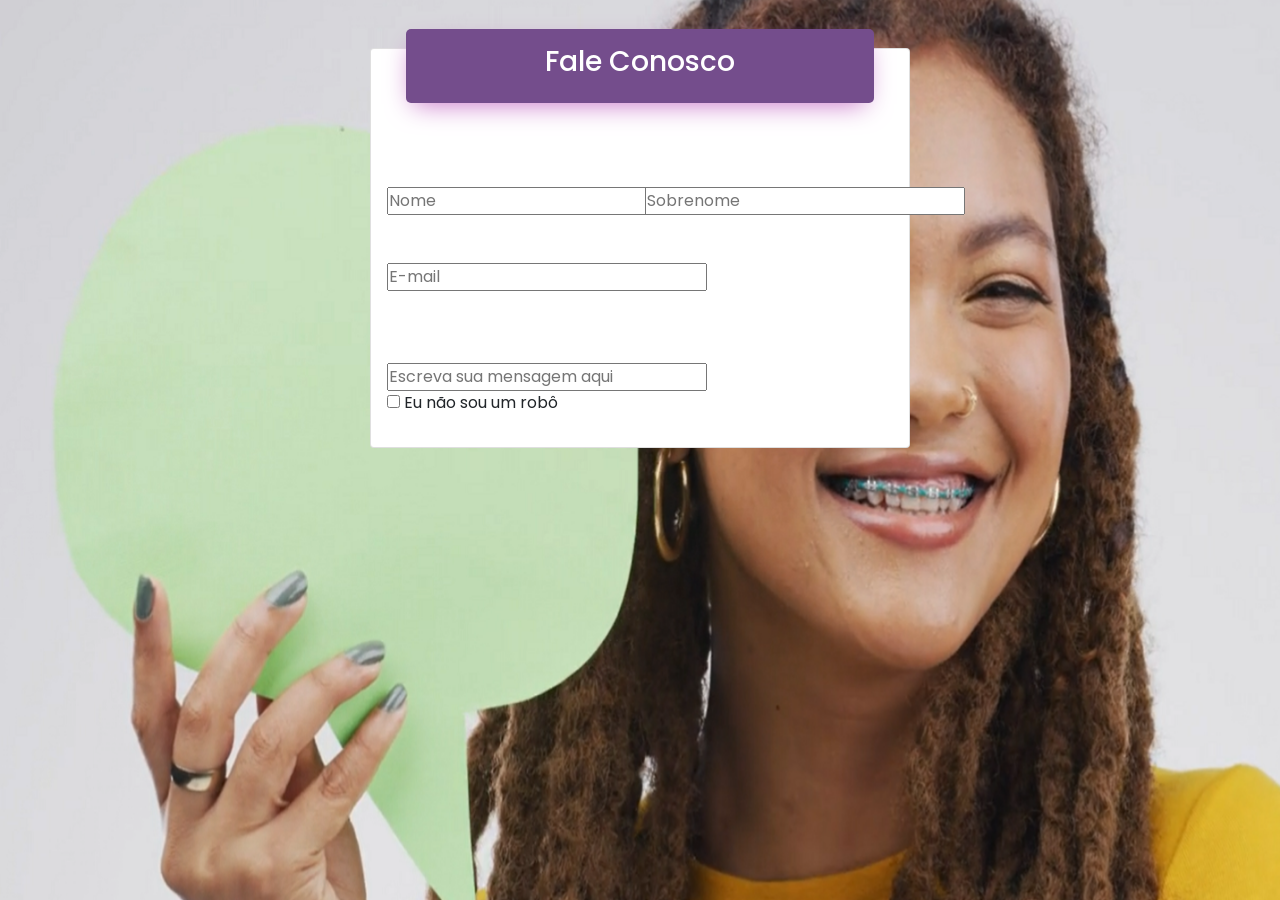
==== Front-end/Contato.html @ e8f0daaa "Arquivos front-end Página Index e de cadastro" ====
<!doctype html>
<html lang="pt-br">
  <head>
    <!-- Required meta tags -->
    <meta charset="utf-8">
    <meta name="viewport" content="width=device-width, initial-scale=1">
    <link rel="stylesheet" href="https://stackpath.bootstrapcdn.com/bootstrap/4.1.3/css/bootstrap.min.css" integrity="sha384-MCw98/SFnGE8fJT3GXwEOngsV7Zt27NXFoaoApmYm81iuXoPkFOJwJ8ERdknLPMO" crossorigin="anonymous">
    <link rel="stylesheet" type="text/css" href="./Css/style.css">

    <title>Contato</title>
    </head>
    <body>
      <section class="contact">
        <div class="container py-5">
          <div class="row">
            <div class="col-lg-6 mx-auto">
              <div class="card">
                <div class="card-body">
                  <div class="col-lg-12">
                    <div class="head text-center text-white py-3">
                      <h3>Fale Conosco</h3>
                    </div>
                  </div>
                </div>
              <div class="form p-3">
                <div class="form-row my-5">
                  <div class="col-lg-6">
                    <input type="text" class="effect-1" placeholder="Nome">
                    <span class="Focus-border"></span>
                  </div>
                  <div class="col-lg-6">
                    <input type="text" class="effect-1" placeholder="Sobrenome">
                    <span class="Focus-border"></span>
                  </div>
                </div>
                <div class="form-row pb-4">
                  <div class="col-lg-12">
                    <input type="text" class="effect-1" placeholder="E-mail">
                    <span class="Focus-border"></span>
                  </div>
                </div>
                <div class="form-row pt-5">
                  <div class="col-lg-12">
                    <input type="text" class="effect-1" placeholder="Escreva sua mensagem aqui">
                    <span class="Focus-border"></span>
                  </div>
                </div>
                <div class="form-row">
                  <div class="col-lg-6">
                    <p><input type="checkbox"> Eu não sou um robô </p>
                  </div>
                  <div class= "offset-2 col-lg-4">
                     
                  </div>
                </div>
              </div>
              </div>
            </div>
          </div>
        </div>
      </section>

















     <!--Links essenciais do CDN bootstrap, jquery e javascript que faz a magia funcionar -->    
 <script src="https://code.jquery.com/jquery-3.3.1.slim.min.js" integrity="sha384-q8i/X+965DzO0rT7abK41JStQIAqVgRVzpbzo5smXKp4YfRvH+8abtTE1Pi6jizo" crossorigin="anonymous"></script>
 <script src="https://cdnjs.cloudflare.com/ajax/libs/popper.js/1.14.3/umd/popper.min.js" integrity="sha384-ZMP7rVo3mIykV+2+9J3UJ46jBk0WLaUAdn689aCwoqbBJiSnjAK/l8WvCWPIPm49" crossorigin="anonymous"></script>
 <script src="https://stackpath.bootstrapcdn.com/bootstrap/4.1.3/js/bootstrap.min.js" integrity="sha384-ChfqqxuZUCnJSK3+MXmPNIyE6ZbWh2IMqE241rYiqJxyMiZ6OW/JmZQ5stwEULTy" crossorigin="anonymous"></script>
 
 
 <script src="https://cdn.jsdelivr.net/npm/@popperjs/core@2.5.4/dist/umd/popper.min.js" integrity="sha384-q2kxQ16AaE6UbzuKqyBE9/u/KzioAlnx2maXQHiDX9d4/zp8Ok3f+M7DPm+Ib6IU" crossorigin="anonymous"></script>
 <script src="https://cdn.jsdelivr.net/npm/bootstrap@5.0.0-beta1/dist/js/bootstrap.min.js" integrity="sha384-pQQkAEnwaBkjpqZ8RU1fF1AKtTcHJwFl3pblpTlHXybJjHpMYo79HY3hIi4NKxyj" crossorigin="anonymous"></script>    
 
  </body>
</html>
---- Front-end/Css/style.css ----
/* Fonte do  projeto */
@import url('https://fonts.googleapis.com/css2?family=Poppins:wght@100;200;300;400;500;600;700;800;900&display=swap');
*{
        margin:0;
        padding: 0;
        box-sizing: border-box;
        font-family: 'Poppins', sans-serif;
}

.navbar{
    background: #744D8C;
    padding: -0.5rem 8rem;
    z-index: 1000;

}

#logo {
    width: 250px;
}

.navbar .navbar-brand{
    font-size:1.4rem;
    font-weight: 700;
}

#navbarSupportedContent > ul > li:nth-child(n) > a{
    color: #fff;
    font-size: 1.1rem;
    padding: 0 0.8rem;
}

#navbarSupportedContent > ul > li:nth-child(n) > a:hover{
    color: #FF0C42;
}

/*botao sign in*/

#navbarSupportedContent > button{
   /*   background: #FF0C42; (mudar botao login para rosa, nao esquecer de mudar de warning para light no index.html*/
    font-weight: 400;
    padding: 0.4rem 1.4rem;
    border-radius:30px;
    
}

.mid{
    width: 100%;
    height: 100vh;
    overflow: hidden;
    display: flex;
    flex-direction: column;
    justify-content: center;
    align-content: center;
    text-align: center;
    
    
    
}

.mid video{
    width:100%;
    height:100%;
    pointer-events: none; 
    object-fit: cover;
    position: absolute;
    top: 50%;
    left: 50%;
    transform: translate(-50%,-50%);
}

.hero{
    position: relative;
}

.mid .hero p{
    width:55%;
    font-size: 1.1rem;
    letter-spacing: 0.2px;
    
}

.mid .hero a{
    background: #FF0C42;
    font-weight: 600;
    padding: 0.4rem 1.4rem;
    border-radius:30px;
    text-decoration: none;
}

.mid .hero a:hover{
    background: #fff;
}
.about{
    background: #292841
}

.about .text{
    display:flex;
    flex-direction: column;
    justify-content: flex-start;
    align-items: flex-start;
    margin:auto;
}

.about .text h6{
    color:#F2A007;
    font-weight: 800;
    font-size:1rem;
    letter-spacing:2px;
}

.about .text h2{
    color:#fff;
    font-weight: 700;
    font-size:2.7rem;
    
}
.about .text p{
    color:#fff;
    font-weight: 400;
    font-size: 1.1rem;   
}
.about .text a{
    background: #FF0C42;
    font-weight: 600;
    padding: 0.4rem 1.4rem;
    border-radius:30px;
    text-decoration: none;
    color:#fff
}


.funcionalidades .text{
    display:flex;
    flex-direction: column;
    justify-content: center;
    align-items: center;
    margin:auto;
}

.funcionalidades .text h6{
    color:#FF0C42;
    font-weight: 800;
    font-size:1rem;
    letter-spacing:2px;
}

.funcionalidades .text h2{
    color: #131313;
    font-weight: 700;
    font-size:2.7rem;
    
}
.funcionalidades .text p{
    color:#292841;
    font-weight: 400;
    font-size: 1.1rem;   
}
.funcionalidades .text a{
    background: #F2A007;
    font-weight: 500;
    padding: 0.4rem 1.4rem;
    border-radius:30px;
    text-decoration: none;
    color:#fff

}
.service{
    background: #292841
}

.service .one{
    background: #fff;
    display: flex;
    flex-direction: column;
    justify-content: center;
    text-align: center;
    padding: 1rem 1.5rem;
    border-radius: 7px;
}
 footer{
     background:#744D8C;
     padding-top: 40px;
     color:#fff;
    width: 100%;
    height: auto;
 }

.footer-content{
    display:flex;
    align-items: center;
    justify-content: center;
    flex-direction: column;
    text-align:center;
}
.footer-content p{

    font-size:14px;

}
.contact{
    background: url(../imagens/contato.png);
    background-size: 100% 100%;
    width: 100%;
    height:100vh;
}
.head{
    background-color: #744D8C;
    border-radius: 5px;
    margin-top:-40px;
    -webkit-box-shadow: -1px 9px 27px -8px rgba(199,112,199,1);
    -moz-box-shadow: -1px 9px 27px -8px rgba(199,112,199,1);
    box-shadow: -1px 9px 27px -8px rgba(199,112,199,1);

}
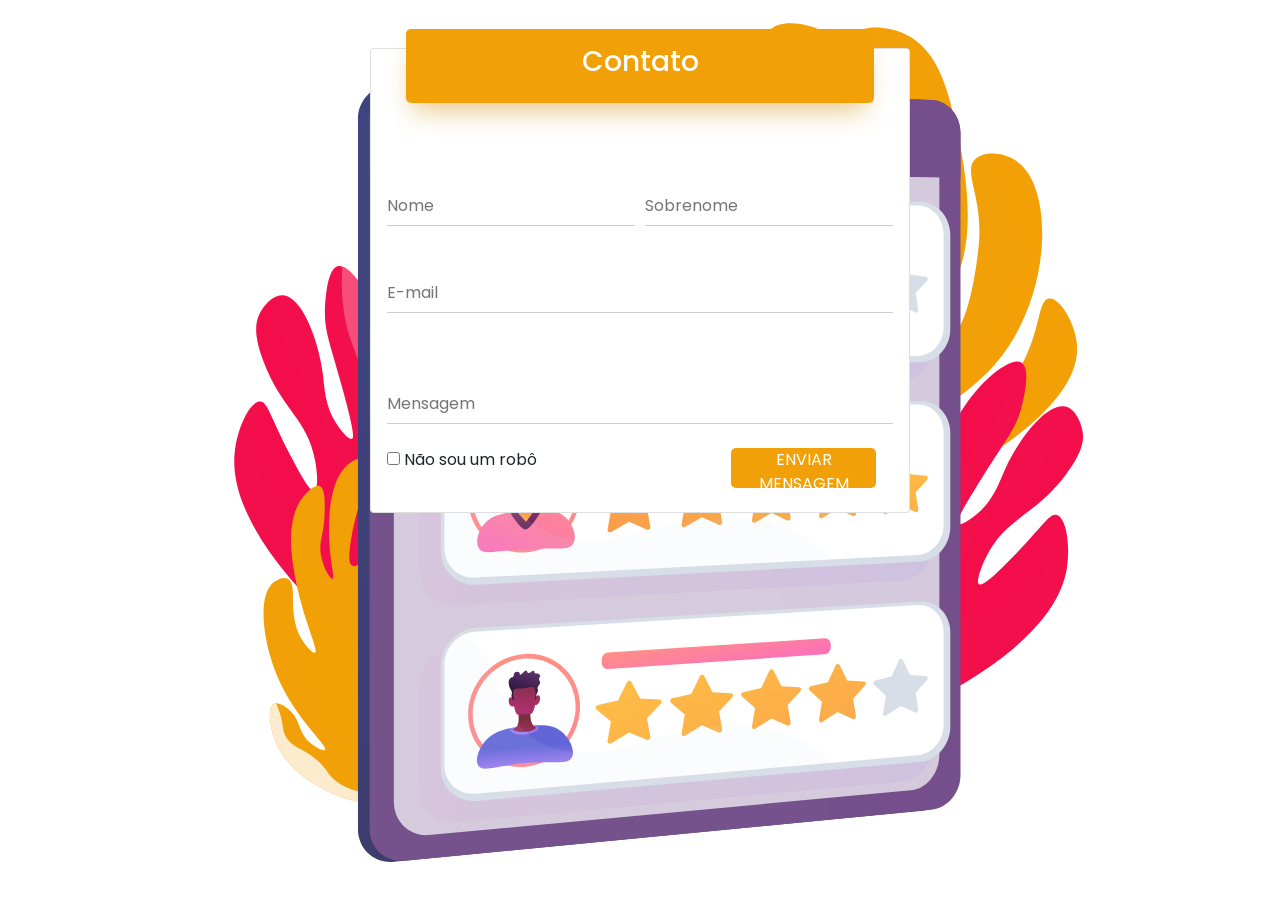
==== commit e07cbc8f: "contato pagina de contato" ====
--- a/Front-end/Contato.html
+++ b/Front-end/Contato.html
@@ -18,7 +18,7 @@
                 <div class="card-body">
                   <div class="col-lg-12">
                     <div class="head text-center text-white py-3">
-                      <h3>Fale Conosco</h3>
+                      <h3>Contato</h3>
                     </div>
                   </div>
                 </div>
@@ -41,15 +41,16 @@
                 </div>
                 <div class="form-row pt-5">
                   <div class="col-lg-12">
-                    <input type="text" class="effect-1" placeholder="Escreva sua mensagem aqui">
+                    <input type="text" class="effect-1" placeholder="Mensagem">
                     <span class="Focus-border"></span>
                   </div>
                 </div>
-                <div class="form-row">
+                <div class="form-row pt-4">
                   <div class="col-lg-6">
-                    <p><input type="checkbox"> Eu não sou um robô </p>
+                    <p><input type="checkbox"> Não sou um robô </p>
                   </div>
                   <div class= "offset-2 col-lg-4">
+                    <button class="btn1">ENVIAR MENSAGEM</button>
                      
                   </div>
                 </div>
--- a/Front-end/Css/style.css
+++ b/Front-end/Css/style.css
@@ -88,7 +88,7 @@
 }
 
 .mid .hero a:hover{
-    background: #fff;
+    background: #744D8C;
 }
 .about{
     background: #292841
@@ -199,17 +199,48 @@
 
 }
 .contact{
-    background: url(../imagens/contato.png);
+    background: url(../imagens/ranking.svg);
     background-size: 100% 100%;
     width: 100%;
     height:100vh;
 }
 .head{
-    background-color: #744D8C;
+    background-color: #F2A007;
     border-radius: 5px;
     margin-top:-40px;
-    -webkit-box-shadow: -1px 9px 27px -8px rgba(199,112,199,1);
-    -moz-box-shadow: -1px 9px 27px -8px rgba(199,112,199,1);
-    box-shadow: -1px 9px 27px -8px rgba(199,112,199,1);
-
-}
+    -webkit-box-shadow: -1px 16px 27px -8px rgba(235,201,138,1);
+    -moz-box-shadow: -1px 16px 27px -8px rgba(235,201,138,1);
+    box-shadow: -1px 16px 27px -8px rgba(235,201,138,1);
+
+}
+.effect-1{
+    border:0;
+    outline: none;
+    width: 100%;
+    padding: 7px 0;
+    border-bottom: 1px solid #ccc;
+}
+.effect-1 ~.Focus-border{
+    position: absolute;
+    bottom: 0;
+    left: 50%;
+    height: 2px;
+    width: 0;
+    background-color:  #F2A007;
+    transition: 0.4s;
+}
+.effect-1:focus ~ .Focus-border{
+    width: 100%;
+    transition: 0.4s;
+    left: 0;
+}
+
+.btn1{
+    background: #F2A007;
+    color:#fff;
+    outline: none;
+    border: none;
+    border-radius: 5px;
+    height: 40px;
+    width:145px;
+}
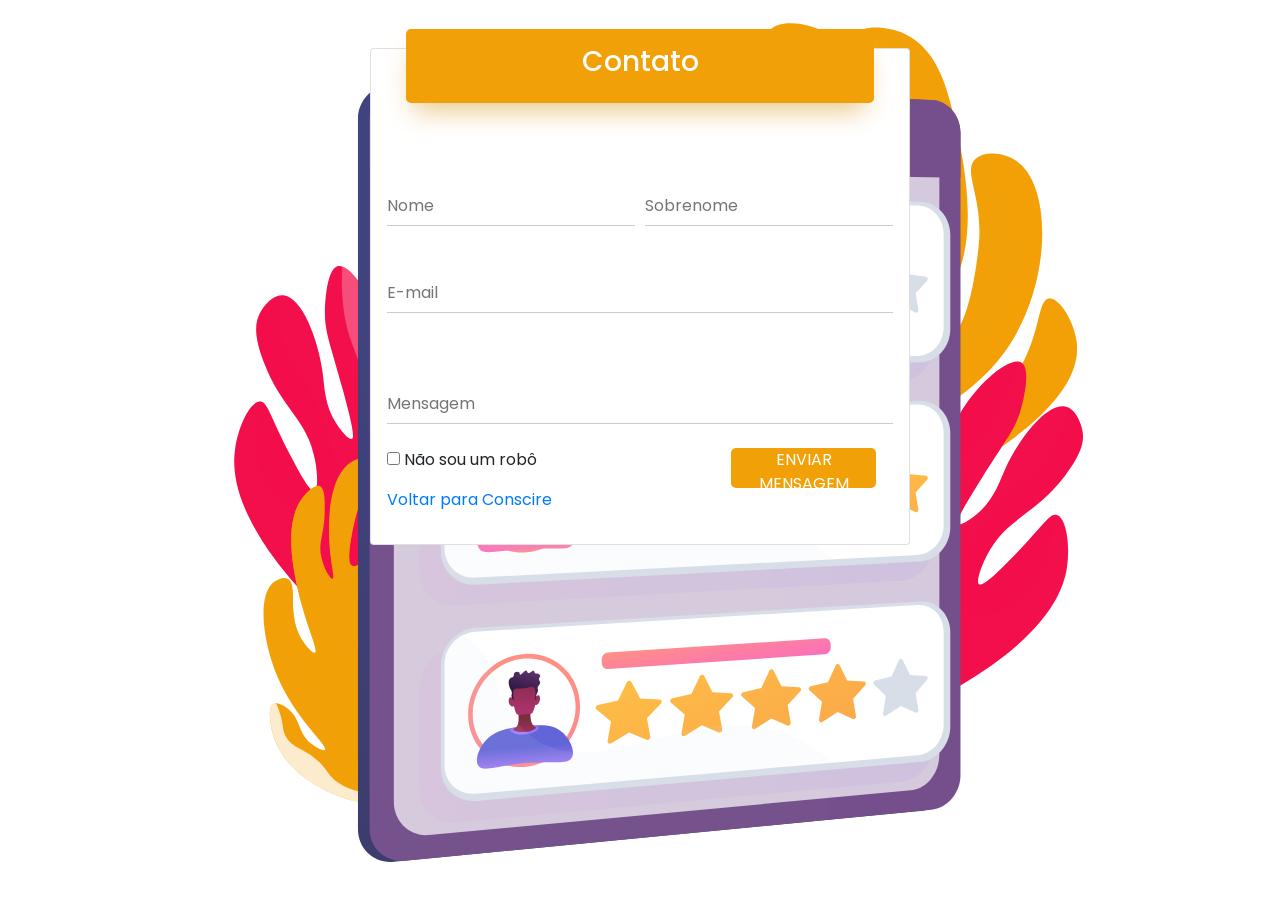
==== commit 3d2e6b64: "Front-end - mudanças Ava conscire" ====
--- a/Front-end/Contato.html
+++ b/Front-end/Contato.html
@@ -48,6 +48,7 @@
                 <div class="form-row pt-4">
                   <div class="col-lg-6">
                     <p><input type="checkbox"> Não sou um robô </p>
+                    <p><a href="./index.html"> Voltar para Conscire</a></p>
                   </div>
                   <div class= "offset-2 col-lg-4">
                     <button class="btn1">ENVIAR MENSAGEM</button>
--- a/Front-end/Css/style.css
+++ b/Front-end/Css/style.css
@@ -7,6 +7,10 @@
         font-family: 'Poppins', sans-serif;
 }
 
+html
+{
+    scroll-behavior: smooth;
+}
 .navbar{
     background: #744D8C;
     padding: -0.5rem 8rem;
